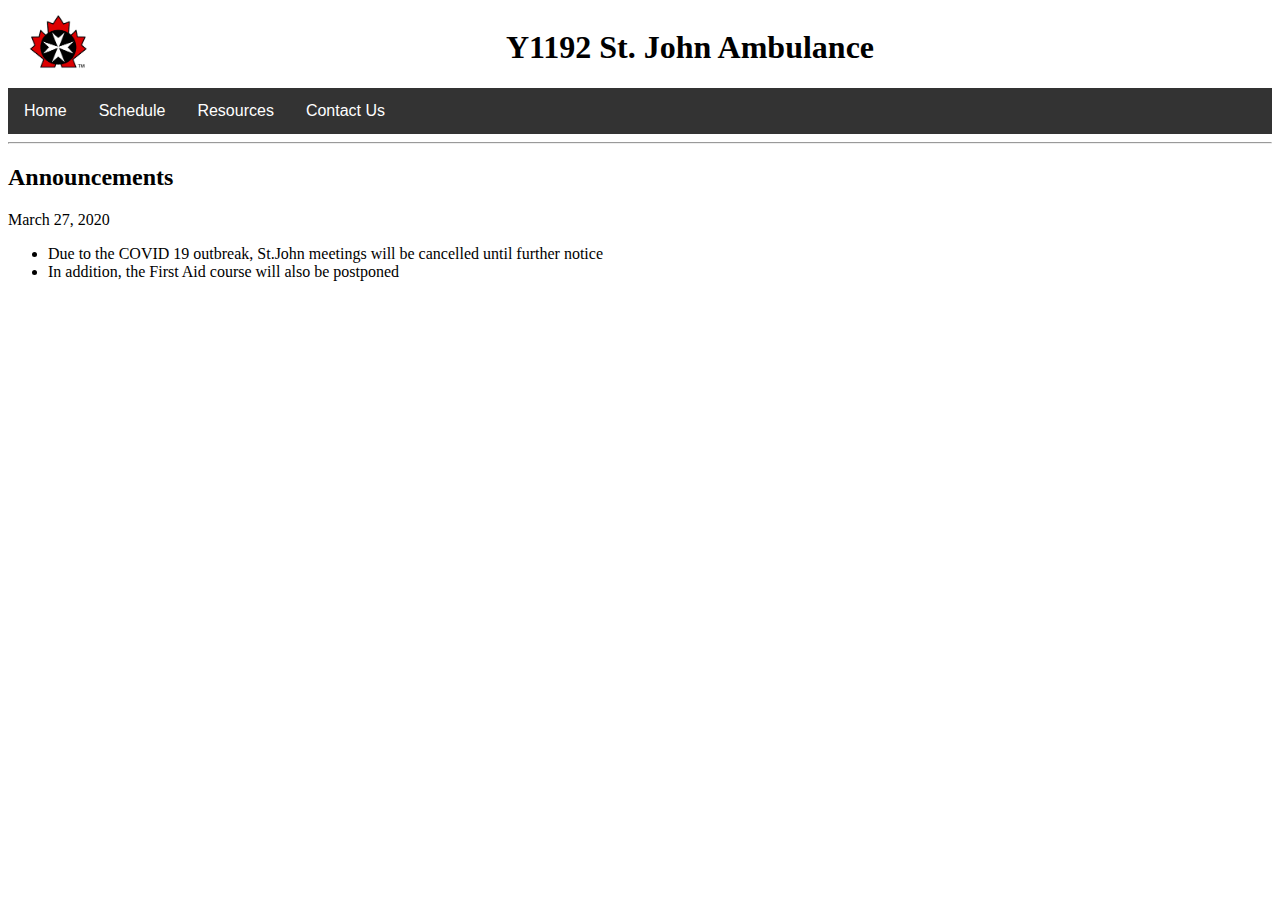
==== index.html @ e6f7f03c "first test" ====
<!DOCTYPE html>
<html>
<head lang="en-US">
<title> Y1192 St.John Ambulance</title>
<link href="sjastyles.css" rel="stylesheet" text="text/css">

</head>
<body>
    <div class="clearfix">
        <img class="logo" align="left" src="stjohnlogo3.png">
        <h1 style="text-align:center;"> Y1192 St. John Ambulance</h1>
    </div>
    <div class="navbar">
        <a href="Title Page.html">Home</a>
        <a href="Schedule.html"> Schedule</a>
        <div class="dropdown">
          <button class="dropbtn">Resources </button>
          <div class="dropdown-content">
            <a href="#">Link 1</a>
            <a href="#">Link 2</a>
            <a href="#">Link 3</a>
          </div>
        </div>
        <a href="Schedule.html"> Contact Us</a> 
      </div>
    
    <hr>

    <h2 style="font-family:verdana;">Announcements</h2>
        <p>March 27, 2020</p>
            <ul>
                <li>Due to the COVID 19 outbreak, St.John meetings will be cancelled until further notice</li>
                <li>In addition, the First Aid course will also be postponed</li>
            </ul>

</body>
</html>
---- sjastyles.css ----
body {
    background-color: white;
    font-family: "verdana";
}

/* Navbar container */
.navbar {
    overflow: hidden;
    background-color: #333;
    font-family: Arial;
  }
  
  /* Links inside the navbar */
  .navbar a {
    float: left;
    font-size: 16px;
    color: white;
    text-align: center;
    padding: 14px 16px;
    text-decoration: none;
  }
  
  /* The dropdown container */
  .dropdown {
    float: left;
    overflow: hidden;
  }
  
  /* Dropdown button */
  .dropdown .dropbtn {
    font-size: 16px;
    border: none;
    outline: none;
    color: white;
    padding: 14px 16px;
    background-color: inherit;
    font-family: inherit; /* Important for vertical align on mobile phones */
    margin: 0; /* Important for vertical align on mobile phones */
  }
  
  /* Add a red background color to navbar links on hover */
  .navbar a:hover, .dropdown:hover .dropbtn {
    background-color: red;
  }
  
  /* Dropdown content (hidden by default) */
  .dropdown-content {
    display: none;
    position: absolute;
    background-color: #f9f9f9;
    min-width: 160px;
    box-shadow: 0px 8px 16px 0px rgba(0,0,0,0.2);
    z-index: 1;
  }
  
  /* Links inside the dropdown */
  .dropdown-content a {
    float: none;
    color: black;
    padding: 12px 16px;
    text-decoration: none;
    display: block;
    text-align: left;
  }
  
  /* Add a grey background color to dropdown links on hover */
  .dropdown-content a:hover {
    background-color: #ddd;
  }
  
  /* Show the dropdown menu on hover */
  .dropdown:hover .dropdown-content {
    display: block;
  }

  .scheduletable {
    font-family: arial, sans-serif;
    border-collapse: collapse;
    width: 100%;
  }
  
  td, th {
    border: 1px solid #dddddd;
    text-align: left;
    padding: 8px;
  }
  
   /*every even number has grey background  */
  tr:nth-child(even) {
    background-color: #dddddd;
  }

  .logo {
    width:100px;
  }

  .clearfix {
      overflow: auto;
  }
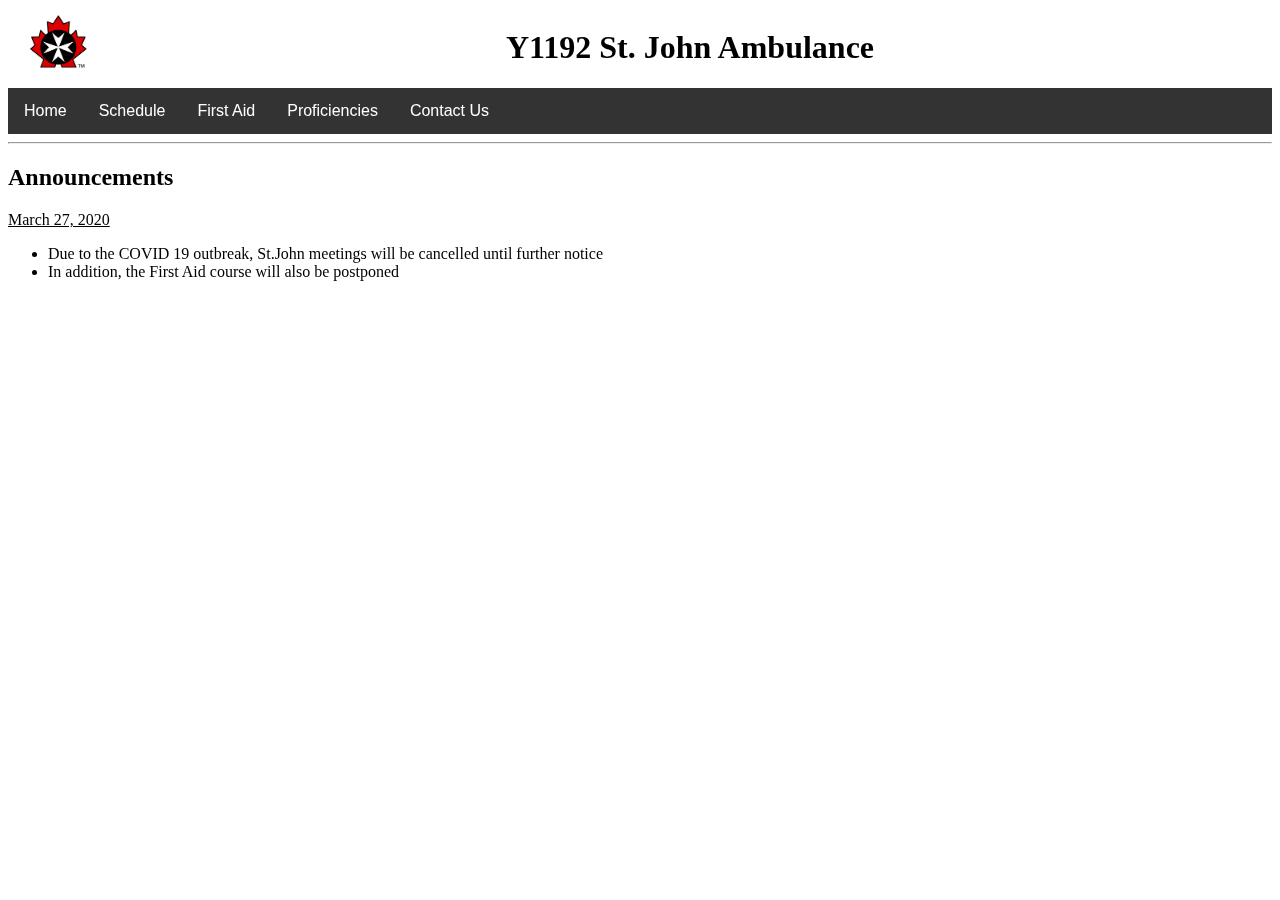
==== commit ff681c17: "second commit" ====
--- a/index.html
+++ b/index.html
@@ -6,28 +6,35 @@
 
 </head>
 <body>
+    <!-- Logo-->
     <div class="clearfix">
         <img class="logo" align="left" src="stjohnlogo3.png">
         <h1 style="text-align:center;"> Y1192 St. John Ambulance</h1>
     </div>
+    <!-- Navigation Bar for links-->
     <div class="navbar">
-        <a href="Title Page.html">Home</a>
+        <a href="index.html">Home</a>
         <a href="Schedule.html"> Schedule</a>
         <div class="dropdown">
-          <button class="dropbtn">Resources </button>
+          <button class="dropbtn">First Aid </button>
           <div class="dropdown-content">
-            <a href="#">Link 1</a>
-            <a href="#">Link 2</a>
-            <a href="#">Link 3</a>
+            <a href="#">Introduction</a>
+            <a href="#">Casualty Management</a>
+            <a href="#">Airway and Breathing Emergencies</a>
+            <a href="#">Cardiovascular Emergencies and CPR</a>
+            <a href="#">Wounds and Bleeding</a>
+            <a href="#">Bone and Joint Injuries</a>
+            <a href="#">Additional First and Emergencies</a>
           </div>
         </div>
-        <a href="Schedule.html"> Contact Us</a> 
+        <a href="proficiency.html"> Proficiencies </a> 
+        <a href="contact.html"> Contact Us</a> 
       </div>
     
     <hr>
 
-    <h2 style="font-family:verdana;">Announcements</h2>
-        <p>March 27, 2020</p>
+    <h2>Announcements</h2>
+        <p class="dates">March 27, 2020</p>
             <ul>
                 <li>Due to the COVID 19 outbreak, St.John meetings will be cancelled until further notice</li>
                 <li>In addition, the First Aid course will also be postponed</li>
--- a/sjastyles.css
+++ b/sjastyles.css
@@ -55,9 +55,10 @@
   
   /* Links inside the dropdown */
   .dropdown-content a {
+    font-size: 14px;
     float: none;
     color: black;
-    padding: 12px 16px;
+    padding: 8px 10px;
     text-decoration: none;
     display: block;
     text-align: left;
@@ -92,8 +93,14 @@
 
   .logo {
     width:100px;
+    mix-blend-mode: multiply;
   }
 
   .clearfix {
       overflow: auto;
   }
+ 
+  /*Dates for Announcements */
+  .dates {
+    text-decoration: underline;
+  }
